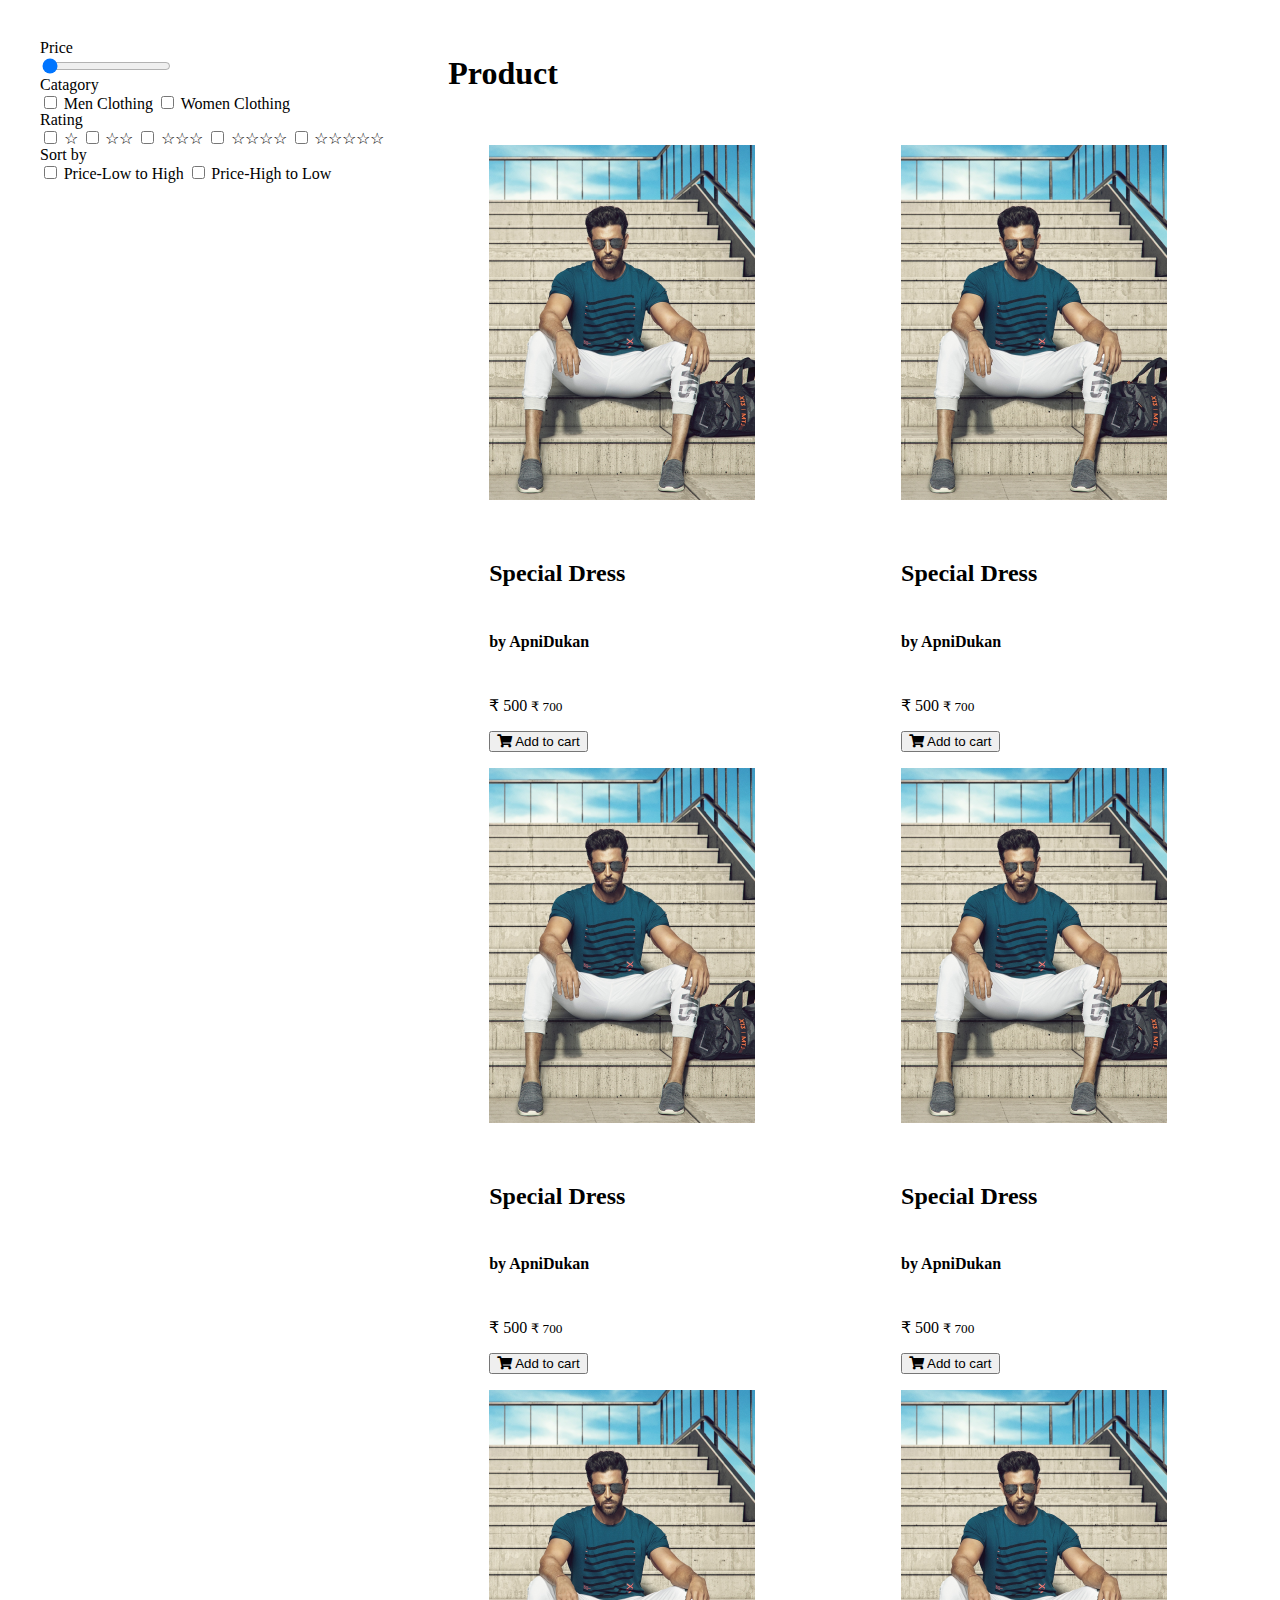
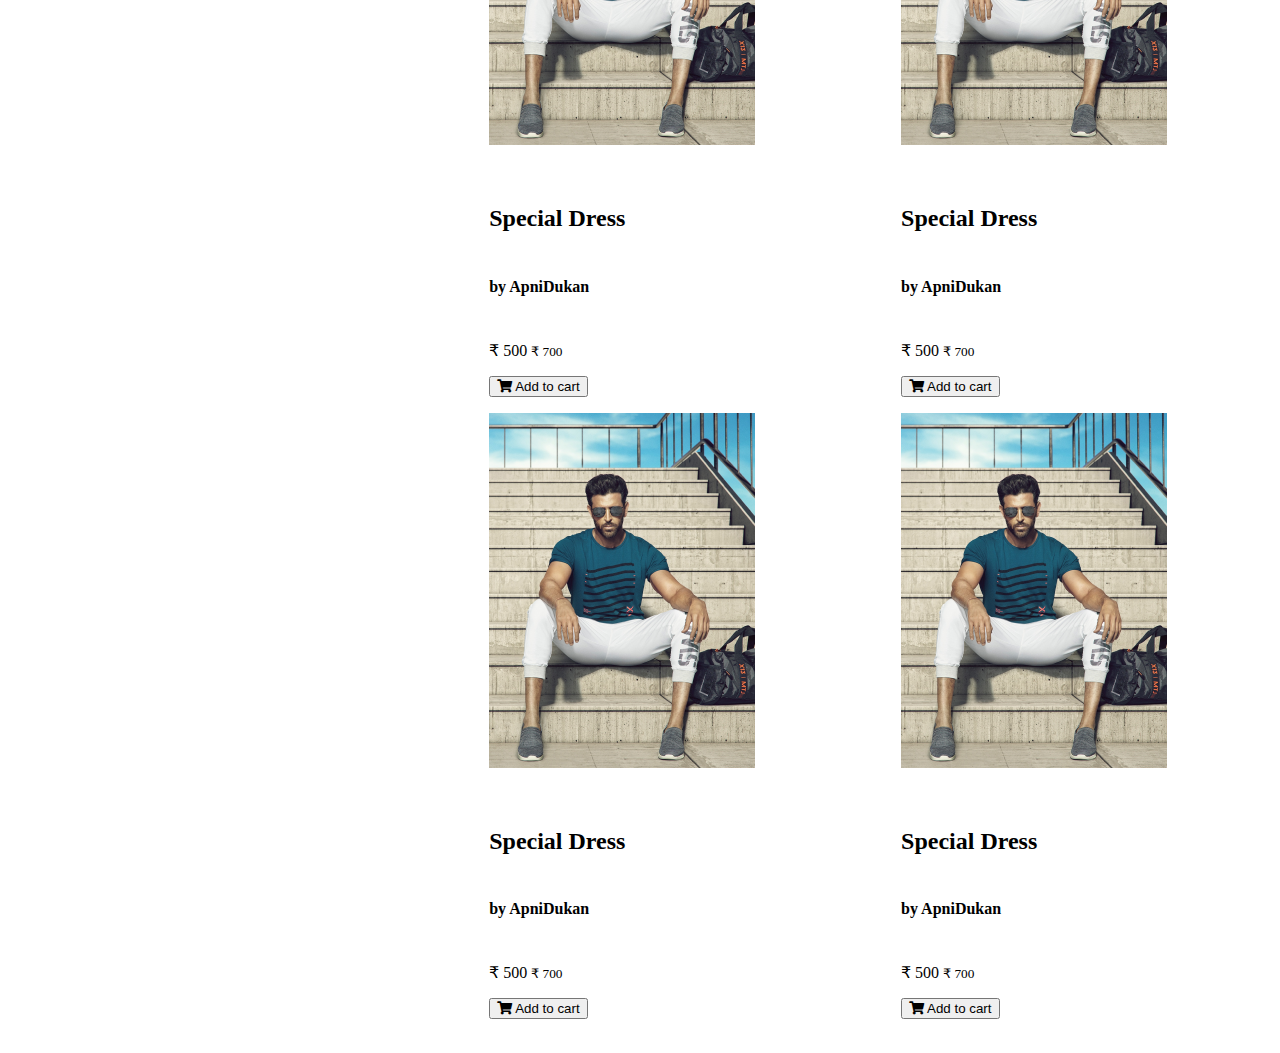
==== product.html @ c80f2c47 "added product page" ====
<!DOCTYPE html>
<html lang="en">
<head>
    <meta charset="UTF-8">
    <meta http-equiv="X-UA-Compatible" content="IE=edge">
    <meta name="viewport" content="width=device-width, initial-scale=1.0">
    <title>Product</title>
    <link rel="shortcut icon" href="./img/brand-logo.png" />
    <link rel="stylesheet" href="https://comp-ui.netlify.app/components/badge/badge.css">
    <link rel="stylesheet" href="https://comp-ui.netlify.app/components/button/button.css">
    <link rel="stylesheet" href="https://comp-ui.netlify.app/components/navigation/navigation.css">
    <link rel="stylesheet" href="https://comp-ui.netlify.app/components/card/card.css">
    <link rel="stylesheet" href="https://comp-ui.netlify.app/components/list/list.css">
    <link rel="stylesheet" href="https://comp-ui.netlify.app/components/slider/slider.css">
    <link rel="stylesheet" href="https://cdnjs.cloudflare.com/ajax/libs/font-awesome/5.15.4/css/all.min.css" integrity="sha512-1ycn6IcaQQ40/MKBW2W4Rhis/DbILU74C1vSrLJxCq57o941Ym01SwNsOMqvEBFlcgUa6xLiPY/NS5R+E6ztJQ==" crossorigin="anonymous" referrerpolicy="no-referrer" />
    <link rel="stylesheet" href="./styles/product.css">
</head>
<body>
    
    <nav class="navbar"></nav>

    <div class="content-container">
        <aside class="filter">
            <ul class="list">
                <div class="list-heading">
                    <span>Price</span>
                </div>
                <label for="slider">
                    <input class="filter-slider" type="range" min="5" max="100" value="1">
                </label>
                <div class="list-heading">
                    <span>Catagory</span>
                </div>
                <label class="list-label" for="checkbox1">
                    <input class="checkbox" type="checkbox" />Men Clothing
                </label>
                <label class="list-label" for="checkbox2">
                    <input class="checkbox" type="checkbox" />Women Clothing
                </label>

                <div class="list-heading">
                    <span>Rating</span>
                </div>
                <label class="list-label" for="checkbox1">
                    <input class="checkbox" type="checkbox" />☆
                </label>
                <label class="list-label" for="checkbox2">
                    <input class="checkbox" type="checkbox" />☆☆
                </label>
                <label class="list-label" for="checkbox2">
                    <input class="checkbox" type="checkbox" />☆☆☆
                </label>
                <label class="list-label" for="checkbox2">
                    <input class="checkbox" type="checkbox" />☆☆☆☆
                </label>
                <label class="list-label" for="checkbox2">
                    <input class="checkbox" type="checkbox" />☆☆☆☆☆
                </label>

                <div class="list-heading">
                    <span>Sort by</span>
                </div>
                <label class="list-label" for="checkbox1">
                    <input class="checkbox" type="checkbox" />Price-Low to High
                </label>
                <label class="list-label" for="checkbox2">
                    <input class="checkbox" type="checkbox" />Price-High to Low
                </label>
            </ul>
            
        </aside>
        <main class="product-container">
            <div class="product-heading">
                <h1>Product</h1>
            </div>
            <div class="card-container">
                <div class="card">
                    <img class="card-img" src="./img/card2.png" alt="img"/>
                    <div class="card-details">
                        <div class="name">
                        <h2 class="name-heading">Special Dress</h2>
                        <h4 class="name-sub-heading">by ApniDukan</h4>
                        </div>
                        <p class="price">&#x20B9 500
                            <small class="text-striked">&#x20B9 700</small>
                        </p>
                        <button class="btn btn-icon success-icon cart">
                            <i class="fas fa-shopping-cart"></i>
                            <span>Add to cart</span>
                        </button>
                    </div>
                </div>
                <div class="card">
                    <img class="card-img" src="./img/card2.png" alt="img"/>
                    <div class="card-details">
                        <div class="name">
                        <h2 class="name-heading">Special Dress</h2>
                        <h4 class="name-sub-heading">by ApniDukan</h4>
                        </div>
                        <p class="price">&#x20B9 500
                            <small class="text-striked">&#x20B9 700</small>
                        </p>
                        <button class="btn btn-icon success-icon cart">
                            <i class="fas fa-shopping-cart"></i>
                            <span>Add to cart</span>
                        </button>
                    </div>
                </div>
                <div class="card">
                    <img class="card-img" src="./img/card2.png" alt="img"/>
                    <div class="card-details">
                        <div class="name">
                        <h2 class="name-heading">Special Dress</h2>
                        <h4 class="name-sub-heading">by ApniDukan</h4>
                        </div>
                        <p class="price">&#x20B9 500
                            <small class="text-striked">&#x20B9 700</small>
                        </p>
                        <button class="btn btn-icon success-icon cart">
                            <i class="fas fa-shopping-cart"></i>
                            <span>Add to cart</span>
                        </button>
                    </div>
                </div>
                <div class="card">
                    <img class="card-img" src="./img/card2.png" alt="img"/>
                    <div class="card-details">
                        <div class="name">
                        <h2 class="name-heading">Special Dress</h2>
                        <h4 class="name-sub-heading">by ApniDukan</h4>
                        </div>
                        <p class="price">&#x20B9 500
                            <small class="text-striked">&#x20B9 700</small>
                        </p>
                        <button class="btn btn-icon success-icon cart">
                            <i class="fas fa-shopping-cart"></i>
                            <span>Add to cart</span>
                        </button>
                    </div>
                </div>
                <div class="card">
                    <img class="card-img" src="./img/card2.png" alt="img"/>
                    <div class="card-details">
                        <div class="name">
                        <h2 class="name-heading">Special Dress</h2>
                        <h4 class="name-sub-heading">by ApniDukan</h4>
                        </div>
                        <p class="price">&#x20B9 500
                            <small class="text-striked">&#x20B9 700</small>
                        </p>
                        <button class="btn btn-icon success-icon cart">
                            <i class="fas fa-shopping-cart"></i>
                            <span>Add to cart</span>
                        </button>
                    </div>
                </div>
                <div class="card">
                    <img class="card-img" src="./img/card2.png" alt="img"/>
                    <div class="card-details">
                        <div class="name">
                        <h2 class="name-heading">Special Dress</h2>
                        <h4 class="name-sub-heading">by ApniDukan</h4>
                        </div>
                        <p class="price">&#x20B9 500
                            <small class="text-striked">&#x20B9 700</small>
                        </p>
                        <button class="btn btn-icon success-icon cart">
                            <i class="fas fa-shopping-cart"></i>
                            <span>Add to cart</span>
                        </button>
                    </div>
                </div>
                <div class="card">
                    <img class="card-img" src="./img/card2.png" alt="img"/>
                    <div class="card-details">
                        <div class="name">
                        <h2 class="name-heading">Special Dress</h2>
                        <h4 class="name-sub-heading">by ApniDukan</h4>
                        </div>
                        <p class="price">&#x20B9 500
                            <small class="text-striked">&#x20B9 700</small>
                        </p>
                        <button class="btn btn-icon success-icon cart">
                            <i class="fas fa-shopping-cart"></i>
                            <span>Add to cart</span>
                        </button>
                    </div>
                </div>
                <div class="card">
                    <img class="card-img" src="./img/card2.png" alt="img"/>
                    <div class="card-details">
                        <div class="name">
                        <h2 class="name-heading">Special Dress</h2>
                        <h4 class="name-sub-heading">by ApniDukan</h4>
                        </div>
                        <p class="price">&#x20B9 500
                            <small class="text-striked">&#x20B9 700</small>
                        </p>
                        <button class="btn btn-icon success-icon cart">
                            <i class="fas fa-shopping-cart"></i>
                            <span>Add to cart</span>
                        </button>
                    </div>
                </div>
            </div>
        </main>
    </div>

    <footer class="footer"></footer>

    <script src="./scripts/nav.js"></script>
    <script src="./scripts/footer.js"></script>
</body>
</html>
---- styles/product.css ----
@import './footer.css';
@import './nav.css';


.content-container{
    display: flex;
    width: fit-content;
    padding: 0 1rem;
    margin: 1em 0;
}

.filter{
    min-width: fit-content;
    max-width: 25%;
    padding: 0.5em 0;
}

.checkbox{
    margin-right: 0.5em;
}

.list{
    line-height: 1em;
    padding: 0 1em;
}

.product-container{
    display:flex;
    flex-direction: column;
    width: 100%;
    margin: 0 0.5em 0 0.5em;
    padding: 0.1em 0;
}

.product-container > .card-container{
    display: flex;
    flex-wrap: wrap;
    padding: 0.5em 0.5rem;
    max-width: none;
    justify-content: space-around;
}

.name-heading, .name-sub-heading, .price, .text-striked{
    padding-top: 1.5em;
}

.card{
    flex-basis: 14em;
    margin: 0.5em;;
}

.card-img{
    object-fit: cover;
}

.product-heading{
    padding: 1em 2.5em;
}
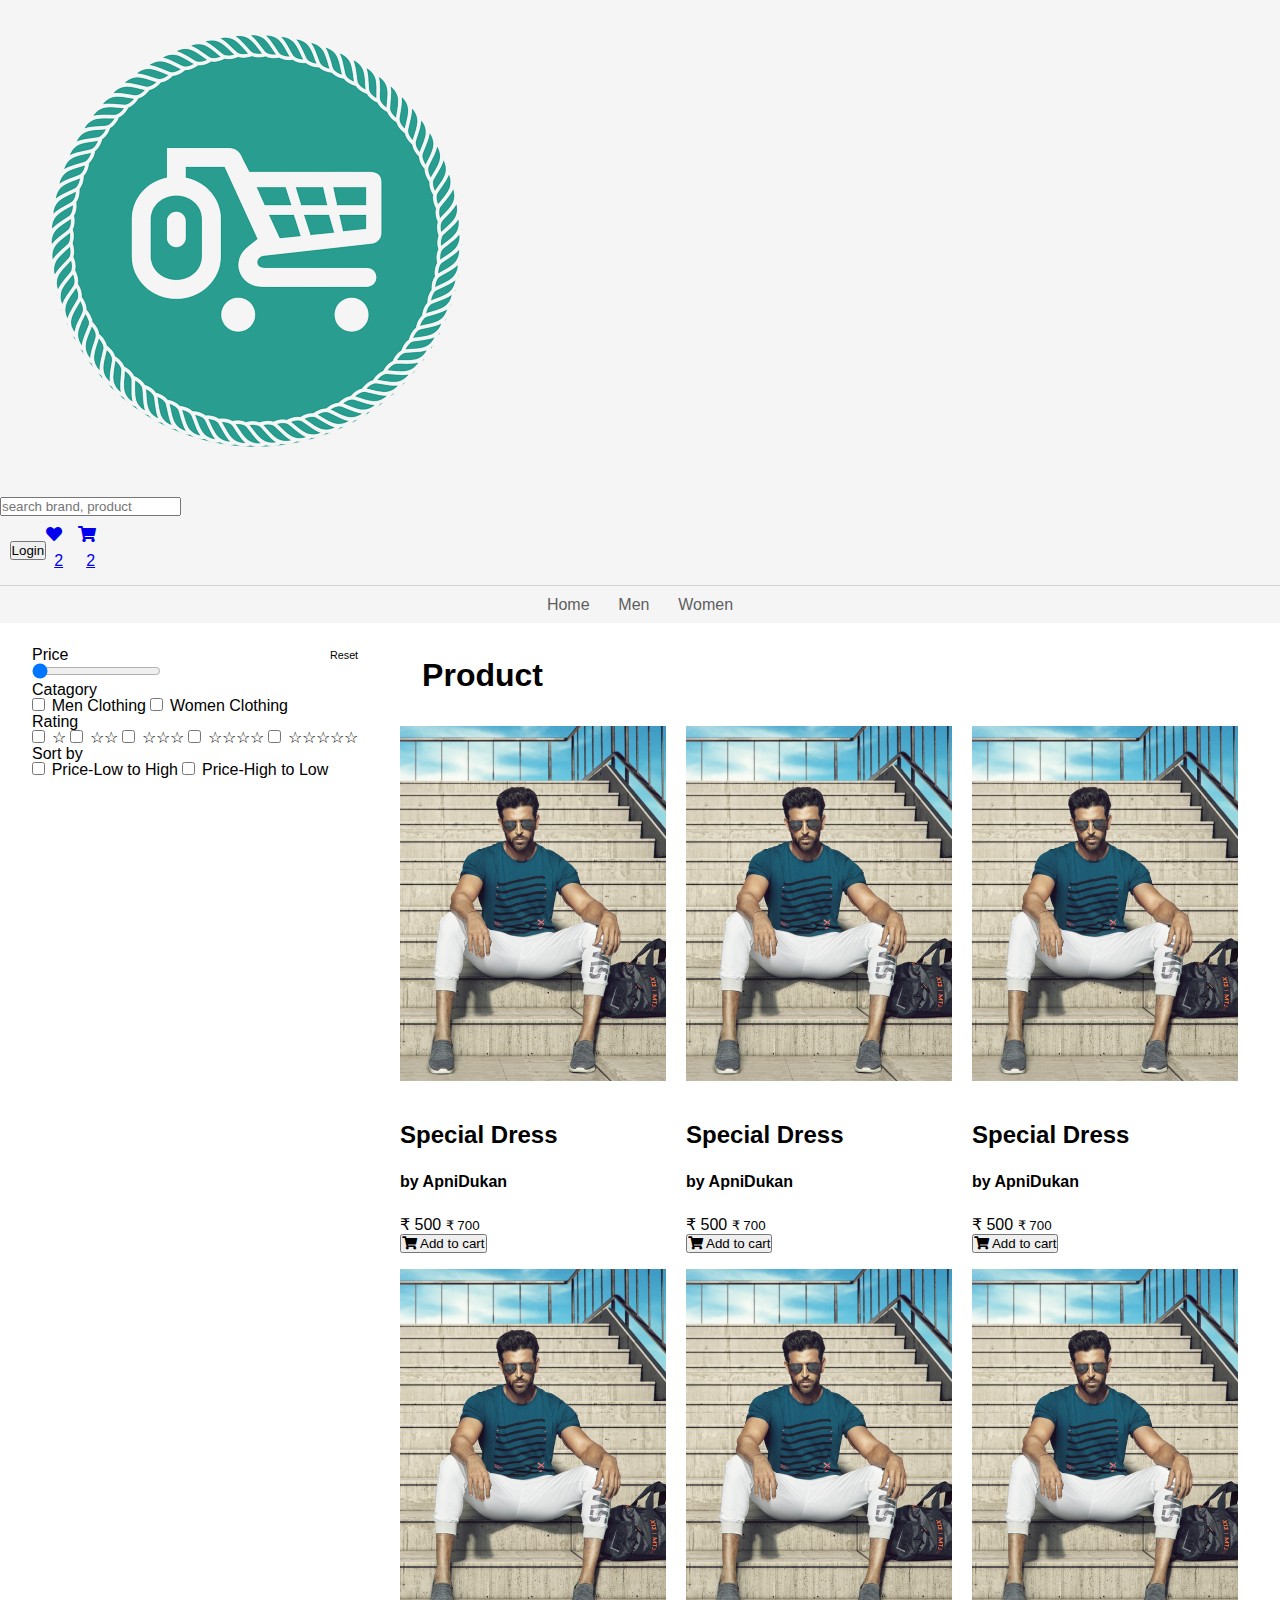
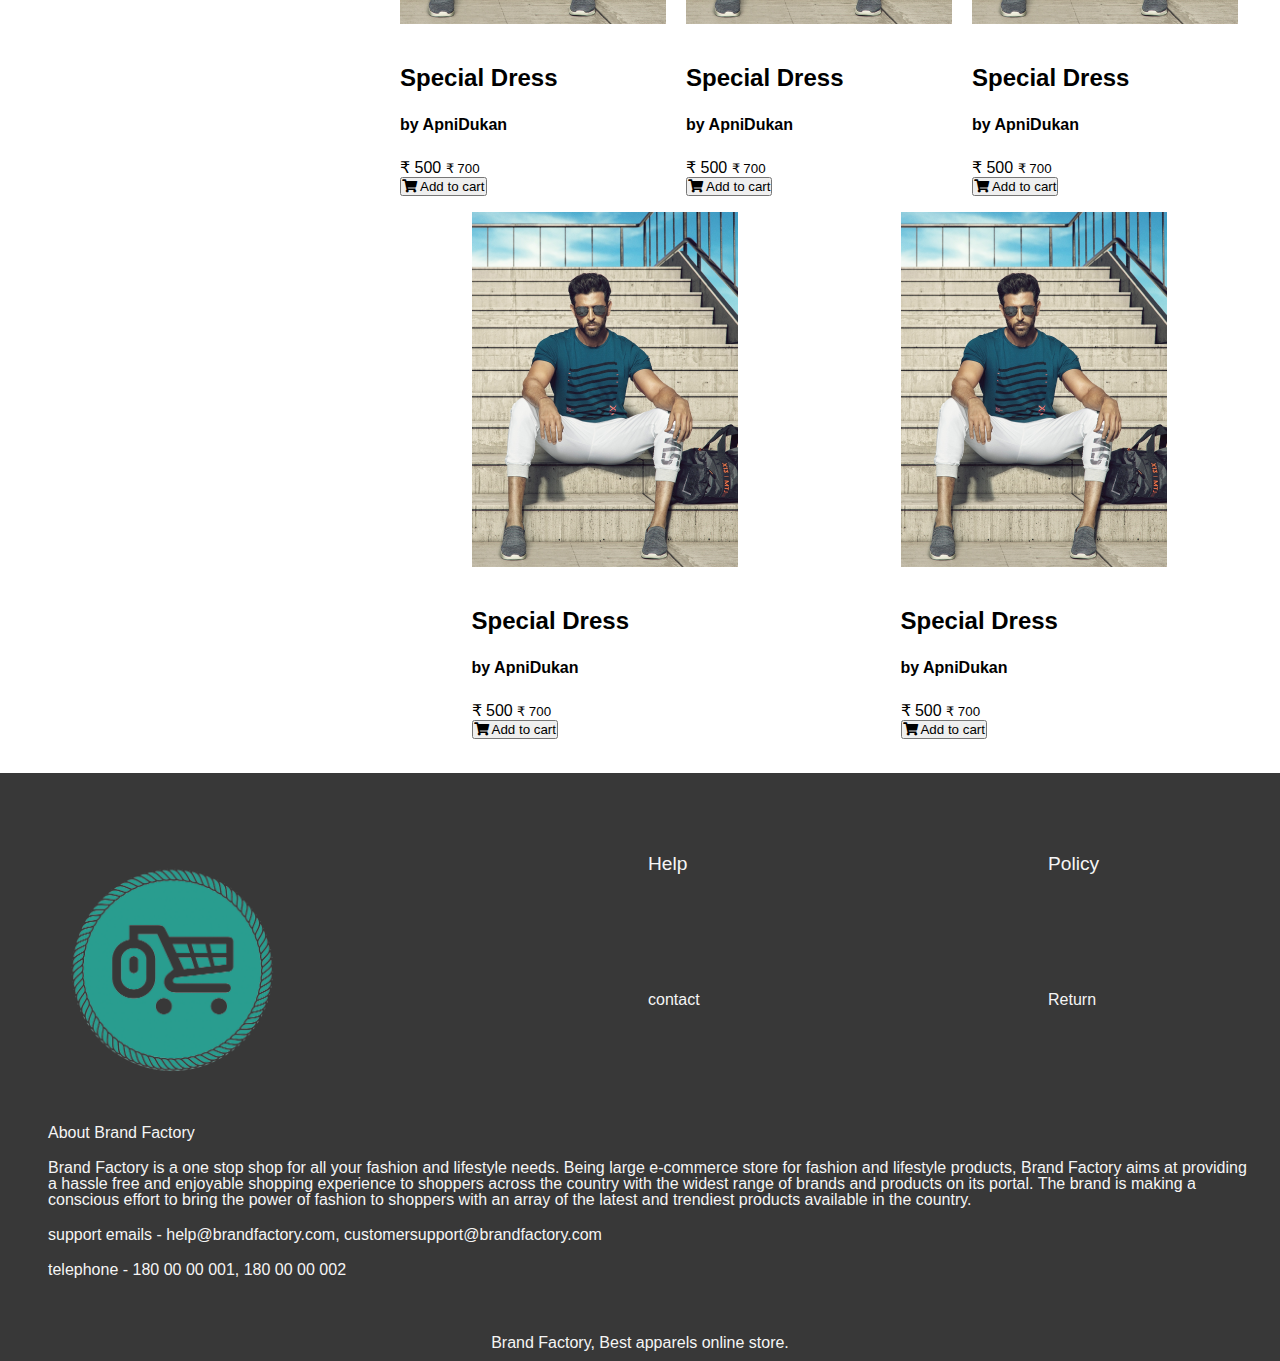
==== commit d55ac85b: "added hamburger" ====
--- a/product.html
+++ b/product.html
@@ -24,6 +24,7 @@
             <ul class="list">
                 <div class="list-heading">
                     <span>Price</span>
+                    <span><h6 class="reset-btn">Reset</h6></span>
                 </div>
                 <label for="slider">
                     <input class="filter-slider" type="range" min="5" max="100" value="1">
--- a/styles/product.css
+++ b/styles/product.css
@@ -13,6 +13,21 @@
     min-width: fit-content;
     max-width: 25%;
     padding: 0.5em 0;
+}
+
+.filter-reset{
+    display: flex;
+    justify-content: space-between;
+}
+
+.list-heading{
+    display: flex;
+    justify-content: space-between;
+    align-items: center;
+}
+.reset-btn{
+    font-weight: 400;
+    font-size: 0.5emem;
 }
 
 .checkbox{
@@ -55,4 +70,10 @@
 
 .product-heading{
     padding: 1em 2.5em;
+}
+
+@media (max-width: 600px) {
+    .filter{
+        display: none;
+    }
 }